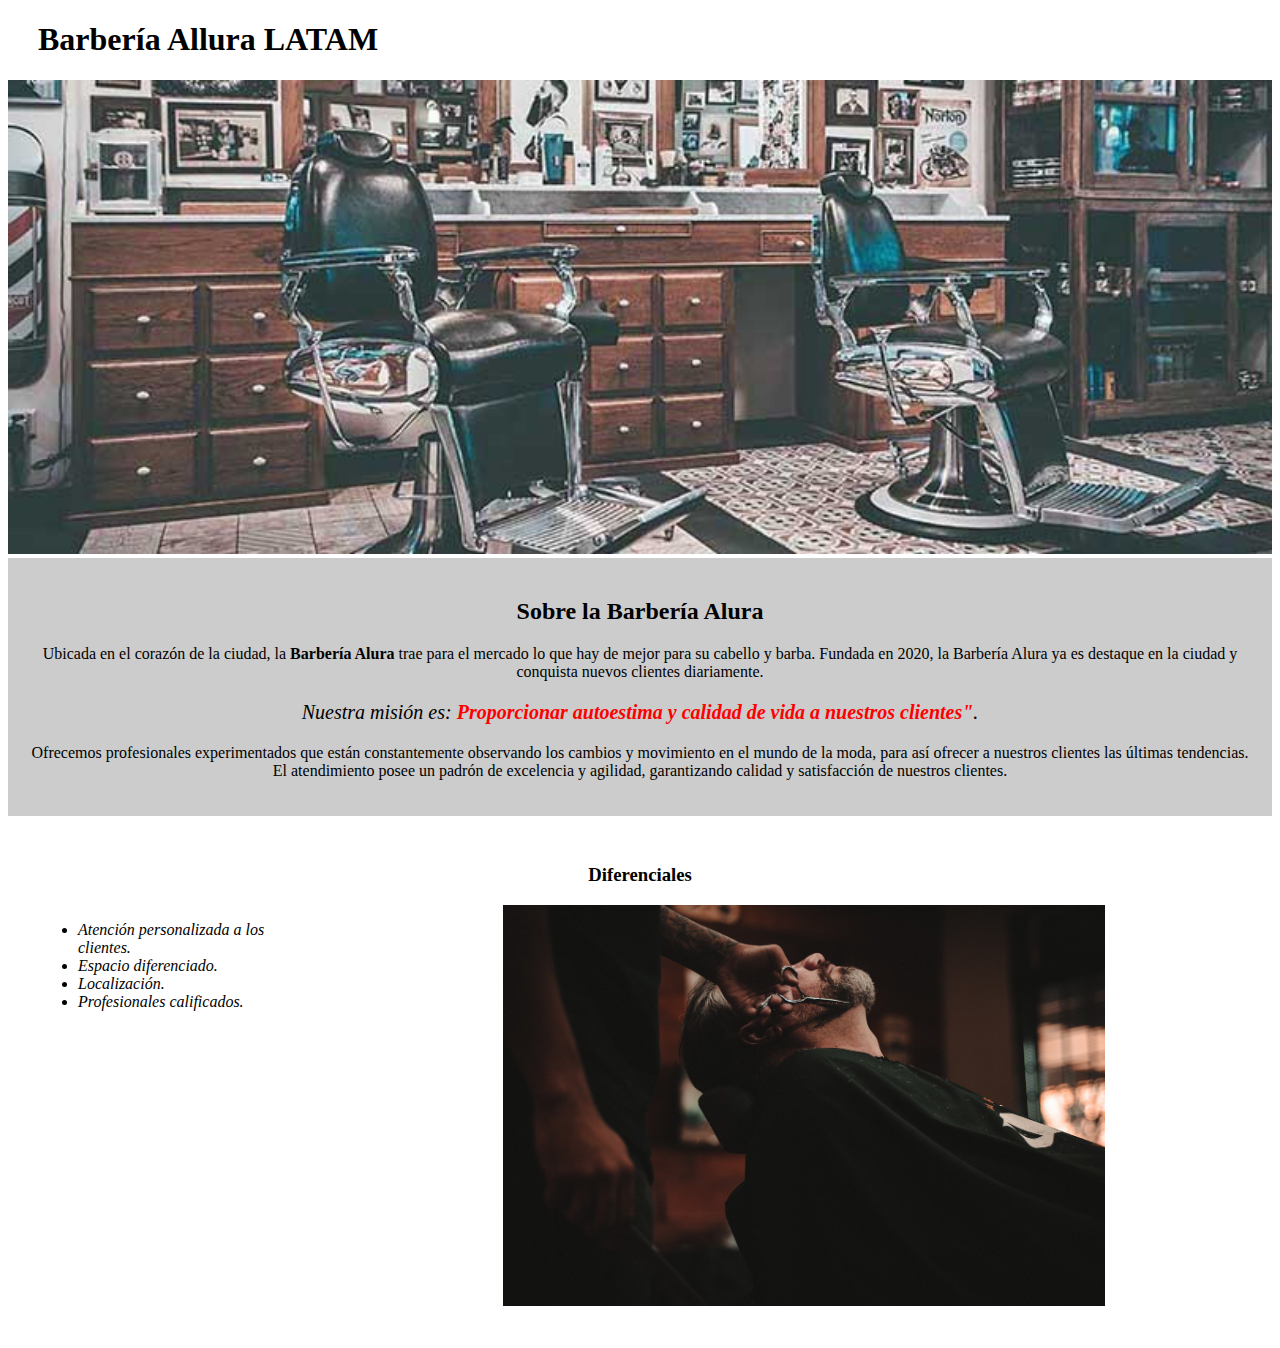
==== index.html @ 97d6d0c0 "Add files via upload" ====
<!DOCTYPE html>
<html lang="es">

<head>
  <meta charset="UTF-8" />
  <meta name="viewport" content="width=device-width, initial-scale=1.0" />
  <title>Barberia Allura LATAM</title>
  <link rel="stylesheet" href="style.css" />
</head>

<body>
  <div>
    <header>
      <h1 class="tituloPrincipal">Barbería Allura LATAM</h1>
    </header>
  </div>
  <img id="banner" src="./img/banner.jpg" />

  <div class="principal">
    <h2 class="tituloCentralizado">Sobre la Barbería Alura</h2>

    <p>
      Ubicada en el corazón de la ciudad, la
      <strong>Barbería Alura</strong> trae para el mercado lo que hay de mejor
      para su cabello y barba. Fundada en 2020, la Barbería Alura ya es
      destaque en la ciudad y conquista nuevos clientes diariamente.
    </p>

    <p id="mision">
      <em>
        Nuestra misión es:
        <strong>Proporcionar autoestima y calidad de vida a nuestros
          clientes"</strong>.
      </em>
    </p>

    <p>
      Ofrecemos profesionales experimentados que están constantemente
      observando los cambios y movimiento en el mundo de la moda, para así
      ofrecer a nuestros clientes las últimas tendencias. El atendimiento
      posee un padrón de excelencia y agilidad, garantizando calidad y
      satisfacción de nuestros clientes.
    </p>
  </div>

  <div class="diferenciales">
    <h3 class="tituloCentralizado">Diferenciales</h3>

    <ul>
      <li class="items">Atención personalizada a los clientes.</li>
      <li class="items">Espacio diferenciado.</li>
      <li class="items">Localización.</li>
      <li class="items">Profesionales calificados.</li>
    </ul>

    <img class="imagenDiferencial" src="./img/diferenciales.jpg">
  </div>
</body>

</html>
---- style.css ----
.tituloPrincipal {
  padding-left: 30px;
}

#banner {
  width: 100%;
}

.principal {
  background: #CCCCCC;
  padding: 20px;
}

.tituloCentralizado {
  text-align: center;
}

p {
  text-align: center;
}

em strong {
  color: #ff0000;
}

#mision {
  font-size: 20px;
}


.diferenciales {
  background: #FFFFFF;
  padding: 30px;
}

ul {
  display: inline-block;
  vertical-align: top;
  width: 20%;
  margin-right: 15%;
}

.items {
  font-style: italic;
}

.imagenDiferencial {
  width: 50%;
}
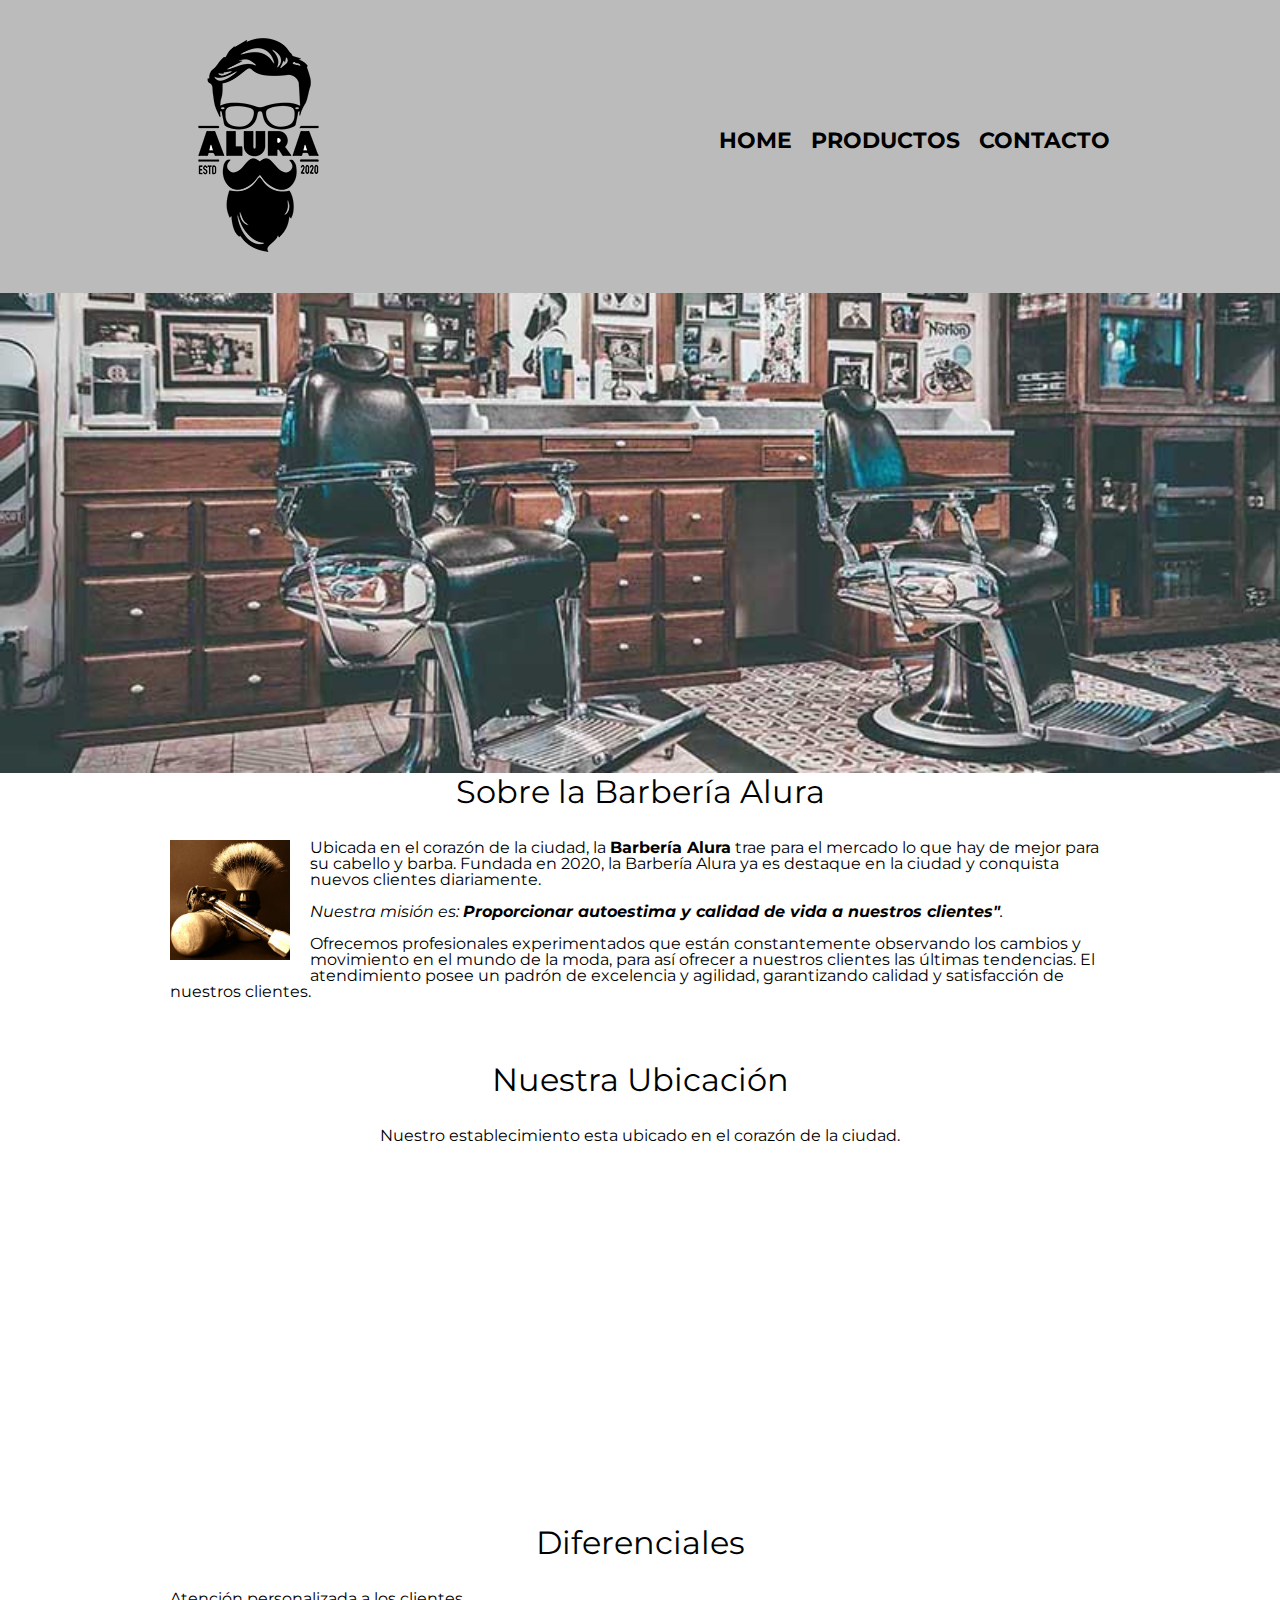
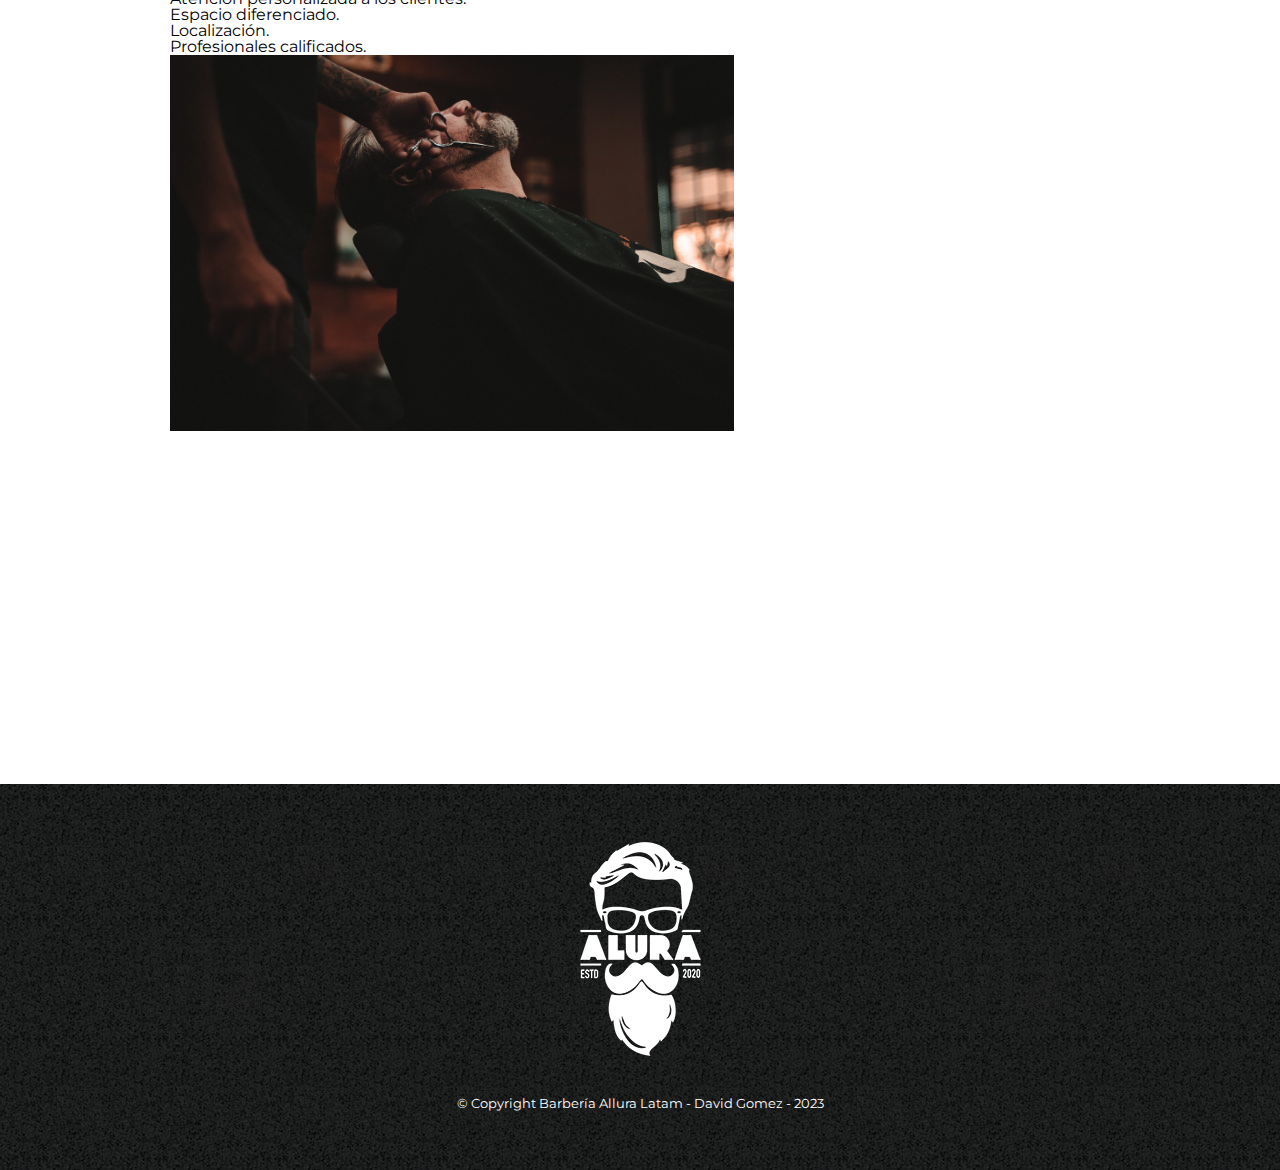
==== commit dbbd6174: "incorporacion de fuentes externas" ====
--- a/index.html
+++ b/index.html
@@ -5,56 +5,99 @@
   <meta charset="UTF-8" />
   <meta name="viewport" content="width=device-width, initial-scale=1.0" />
   <title>Barberia Allura LATAM</title>
+  <link rel="stylesheet" href="reset.css">
   <link rel="stylesheet" href="style.css" />
+  <link rel="preconnect" href="https://fonts.googleapis.com">
+  <link rel="preconnect" href="https://fonts.gstatic.com" crossorigin>
+  <link href="https://fonts.googleapis.com/css2?family=Montserrat:wght@300&display=swap" rel="stylesheet">
+
 </head>
 
 <body>
-  <div>
-    <header>
-      <h1 class="tituloPrincipal">Barbería Allura LATAM</h1>
-    </header>
-  </div>
-  <img id="banner" src="./img/banner.jpg" />
 
-  <div class="principal">
-    <h2 class="tituloCentralizado">Sobre la Barbería Alura</h2>
+  <header>
+    <div class="box">
+      <h1><img src="./img/logo.png" alt="logo barbería Alura"></h1>
+      <nav>
+        <ul class="navigation">
+          <li><a href="./index.html">Home</a></li>
+          <li><a href="./products.html">Productos</a></li>
+          <li><a href="./contact.html">Contacto</a></li>
+        </ul>
+      </nav>
+    </div>
+  </header>
 
-    <p>
-      Ubicada en el corazón de la ciudad, la
-      <strong>Barbería Alura</strong> trae para el mercado lo que hay de mejor
-      para su cabello y barba. Fundada en 2020, la Barbería Alura ya es
-      destaque en la ciudad y conquista nuevos clientes diariamente.
-    </p>
 
-    <p id="mision">
-      <em>
-        Nuestra misión es:
-        <strong>Proporcionar autoestima y calidad de vida a nuestros
-          clientes"</strong>.
-      </em>
-    </p>
+  <img class="banner" src="./img/banner.jpg" />
 
-    <p>
-      Ofrecemos profesionales experimentados que están constantemente
-      observando los cambios y movimiento en el mundo de la moda, para así
-      ofrecer a nuestros clientes las últimas tendencias. El atendimiento
-      posee un padrón de excelencia y agilidad, garantizando calidad y
-      satisfacción de nuestros clientes.
-    </p>
-  </div>
+  <main>
+    <section class="principal">
+      <h2 class="titulo-principal">Sobre la Barbería Alura</h2>
 
-  <div class="diferenciales">
-    <h3 class="tituloCentralizado">Diferenciales</h3>
+      <img  class= "utensilios" src="./img/utensilios.jpg" alt="Utensilios de un barbero">
 
-    <ul>
-      <li class="items">Atención personalizada a los clientes.</li>
-      <li class="items">Espacio diferenciado.</li>
-      <li class="items">Localización.</li>
-      <li class="items">Profesionales calificados.</li>
-    </ul>
+      <p>
+        Ubicada en el corazón de la ciudad, la
+        <strong>Barbería Alura</strong> trae para el mercado lo que hay de mejor
+        para su cabello y barba. Fundada en 2020, la Barbería Alura ya es
+        destaque en la ciudad y conquista nuevos clientes diariamente.
+      </p>
 
-    <img class="imagenDiferencial" src="./img/diferenciales.jpg">
-  </div>
+      <p id="mision">
+        <em>
+          Nuestra misión es:
+          <strong>Proporcionar autoestima y calidad de vida a nuestros
+            clientes"</strong>.
+        </em>
+      </p>
+
+      <p>
+        Ofrecemos profesionales experimentados que están constantemente
+        observando los cambios y movimiento en el mundo de la moda, para así
+        ofrecer a nuestros clientes las últimas tendencias. El atendimiento
+        posee un padrón de excelencia y agilidad, garantizando calidad y
+        satisfacción de nuestros clientes.
+      </p>
+    </section>
+
+    <section class="mapa">
+        <h3 class="titulo-principal">Nuestra Ubicación</h3>
+        <p>Nuestro establecimiento esta ubicado en el corazón de la ciudad. </p>
+
+        <iframe
+          src="https://www.google.com/maps/embed?pb=!1m18!1m12!1m3!1d3117.505457910913!2d-1.1167508793144658!3d38.614251499121245!2m3!1f0!2f0!3f0!3m2!1i1024!2i768!4f13.1!3m3!1m2!1s0xd63fdb649856e19%3A0x14116785fbe18314!2sBas%C3%ADlica%20de%20la%20Pur%C3%ADsima%20Concepci%C3%B3n!5e0!3m2!1ses!2ses!4v1706548271561!5m2!1ses!2ses"
+          width="100%" height="300" style="border:0;" allowfullscreen="" loading="lazy"
+          referrerpolicy="no-referrer-when-downgrade"></iframe>
+
+    </section>
+
+    <section class="diferenciales">
+      <h3 class="titulo-principal">Diferenciales</h3>
+
+      <ul>
+        <li class="items">Atención personalizada a los clientes.</li>
+        <li class="items">Espacio diferenciado.</li>
+        <li class="items">Localización.</li>
+        <li class="items">Profesionales calificados.</li>
+      </ul>
+
+      <img class="imagenDiferencial" src="./img/diferenciales.jpg">
+    </section>
+
+    <div class="video">
+      <iframe width="560" height="315" src="https://www.youtube.com/embed/wcVVXUV0YUY?si=op7MHEz1UCCpZY9T"
+        title="YouTube video player" frameborder="0"
+        allow="accelerometer; autoplay; clipboard-write; encrypted-media; gyroscope; picture-in-picture; web-share"
+        allowfullscreen></iframe>
+    </div>
+    
+
+  </main>
+  <footer>
+    <img src="./img/logo-blanco.png" alt="logo barbería Alura">
+    <p class="copyright">&copy Copyright Barbería Allura Latam - David Gomez - 2023</p>
+  </footer>
 </body>
 
 </html>--- a/style.css
+++ b/style.css
@@ -1,49 +1,208 @@
-.tituloPrincipal {
-  padding-left: 30px;
-}
-
-#banner {
-  width: 100%;
-}
-
-.principal {
-  background: #CCCCCC;
-  padding: 20px;
-}
-
-.tituloCentralizado {
-  text-align: center;
-}
-
-p {
-  text-align: center;
-}
-
-em strong {
-  color: #ff0000;
-}
-
-#mision {
-  font-size: 20px;
-}
-
-
-.diferenciales {
-  background: #FFFFFF;
-  padding: 30px;
-}
-
-ul {
-  display: inline-block;
-  vertical-align: top;
-  width: 20%;
-  margin-right: 15%;
-}
-
-.items {
-  font-style: italic;
-}
-
-.imagenDiferencial {
-  width: 50%;
-}+body{
+    font-family: 'Montserrat', sans-serif;
+}
+header {
+    background-color: #BBBBBB;
+    padding: 20px 0;
+}
+
+.box {
+    width: 940px;
+    position: relative;
+    margin: 0 auto;
+}
+
+nav {
+    position: absolute;
+    top: 110px;
+    right: 0;
+}
+
+nav li {
+    display: inline;
+    margin: 0 0 0 15px;
+}
+
+nav a {
+    text-transform: uppercase;
+    color: black;
+    font-weight: bold;
+    font-size: 22px;
+    text-decoration: none;
+}
+
+nav a:hover {
+    color: #c78c19;
+}
+
+.products {
+    width: 940px;
+    margin: 0 auto;
+    padding: 50px;
+}
+
+.products li {
+    display: inline-block;
+    text-align: center;
+    width: 30%;
+    vertical-align: top;
+    /*background: #CCCCCC;*/
+    margin: 0 1.5%;
+    padding: 30px 20px;
+    box-sizing: border-box;
+    border-color: black;
+    border-width: 2px;
+    border-style: solid;
+    border-radius: 15px;
+}
+
+.products li:hover {
+    border-color: #c78c19;
+}
+
+.products li:active {
+    border-color: #088c19;
+}
+
+.products h2 {
+    font-size: 30px;
+    font-weight: bold;
+}
+
+/* Como tiene predominancia el h2 con el li:hover aplicado a h2 - modifico el comportamiento*/
+.products li:hover h2 {
+    font-size: 33px;
+}
+
+.description-product {
+    font-size: 18px;
+}
+
+.price {
+    font-size: 20px;
+    font-weight: bold;
+    margin-top: 10px;
+}
+
+footer {
+    text-align: center;
+    background: url(./img/bg.jpg);
+    padding: 40px;
+}
+
+.copyright {
+    color: white;
+    font-size: 13px;
+    margin: 20px;
+}
+
+main {
+    width: 940px;
+    margin: 0 auto;
+}
+
+form {
+    margin: 40px 0;
+}
+
+form label,
+form legend {
+    display: block;
+    font-size: 20px;
+    margin: 0 0 10px;
+}
+
+.input-padron {
+    display: block;
+    margin: 0 0 20px;
+    padding: 10px 25px;
+    width: 50%;
+}
+
+.checkbox {
+    margin: 20px 0;
+}
+
+.enviar{
+    width: 40%;
+    padding: 15px 0;
+    font-size: 18px;
+    font-weight: bold;
+    color: white;
+    background: orange;
+    border: none;
+    border-radius: 5px;
+    transition: 1s all;
+    cursor: pointer;
+}
+
+.enviar:hover{
+    background: darkorange;
+    transform: scale(1.2);
+}
+
+table{
+    margin: 40px 40px;
+}
+
+thead{
+    background: #555555;
+    color: white;
+    font-weight: bold;
+}
+
+td, th{
+    border: 1px solid black;
+    padding: 8px 15px;
+}
+
+/*CSS para index.html*/
+
+.banner{
+    width: 100%;
+}
+
+.titulo-principal{
+    text-align: center;
+    font-size: 2em;/*2veces el tamaño padron*/
+    margin: 0 0 1em;
+    clear: left;
+}
+
+.principal p{
+    margin: 0 0 1em;
+}
+
+.principal strong{
+    font-weight: bold;
+}
+
+.principal em{
+    font-style: italic;
+}
+
+.utensilios{
+    width: 120px;
+    float: left;
+    margin: 0 20px 20px 0;
+}
+
+.mapa{
+    padding: 3em 0;
+}
+
+.mapa p{
+    margin: 0 0 2em;
+    text-align: center;
+}
+
+.imagenDiferencial{
+    width: 60%;
+}
+
+.video{
+    width: 560px;
+    margin: 1em auto;
+}
+
+
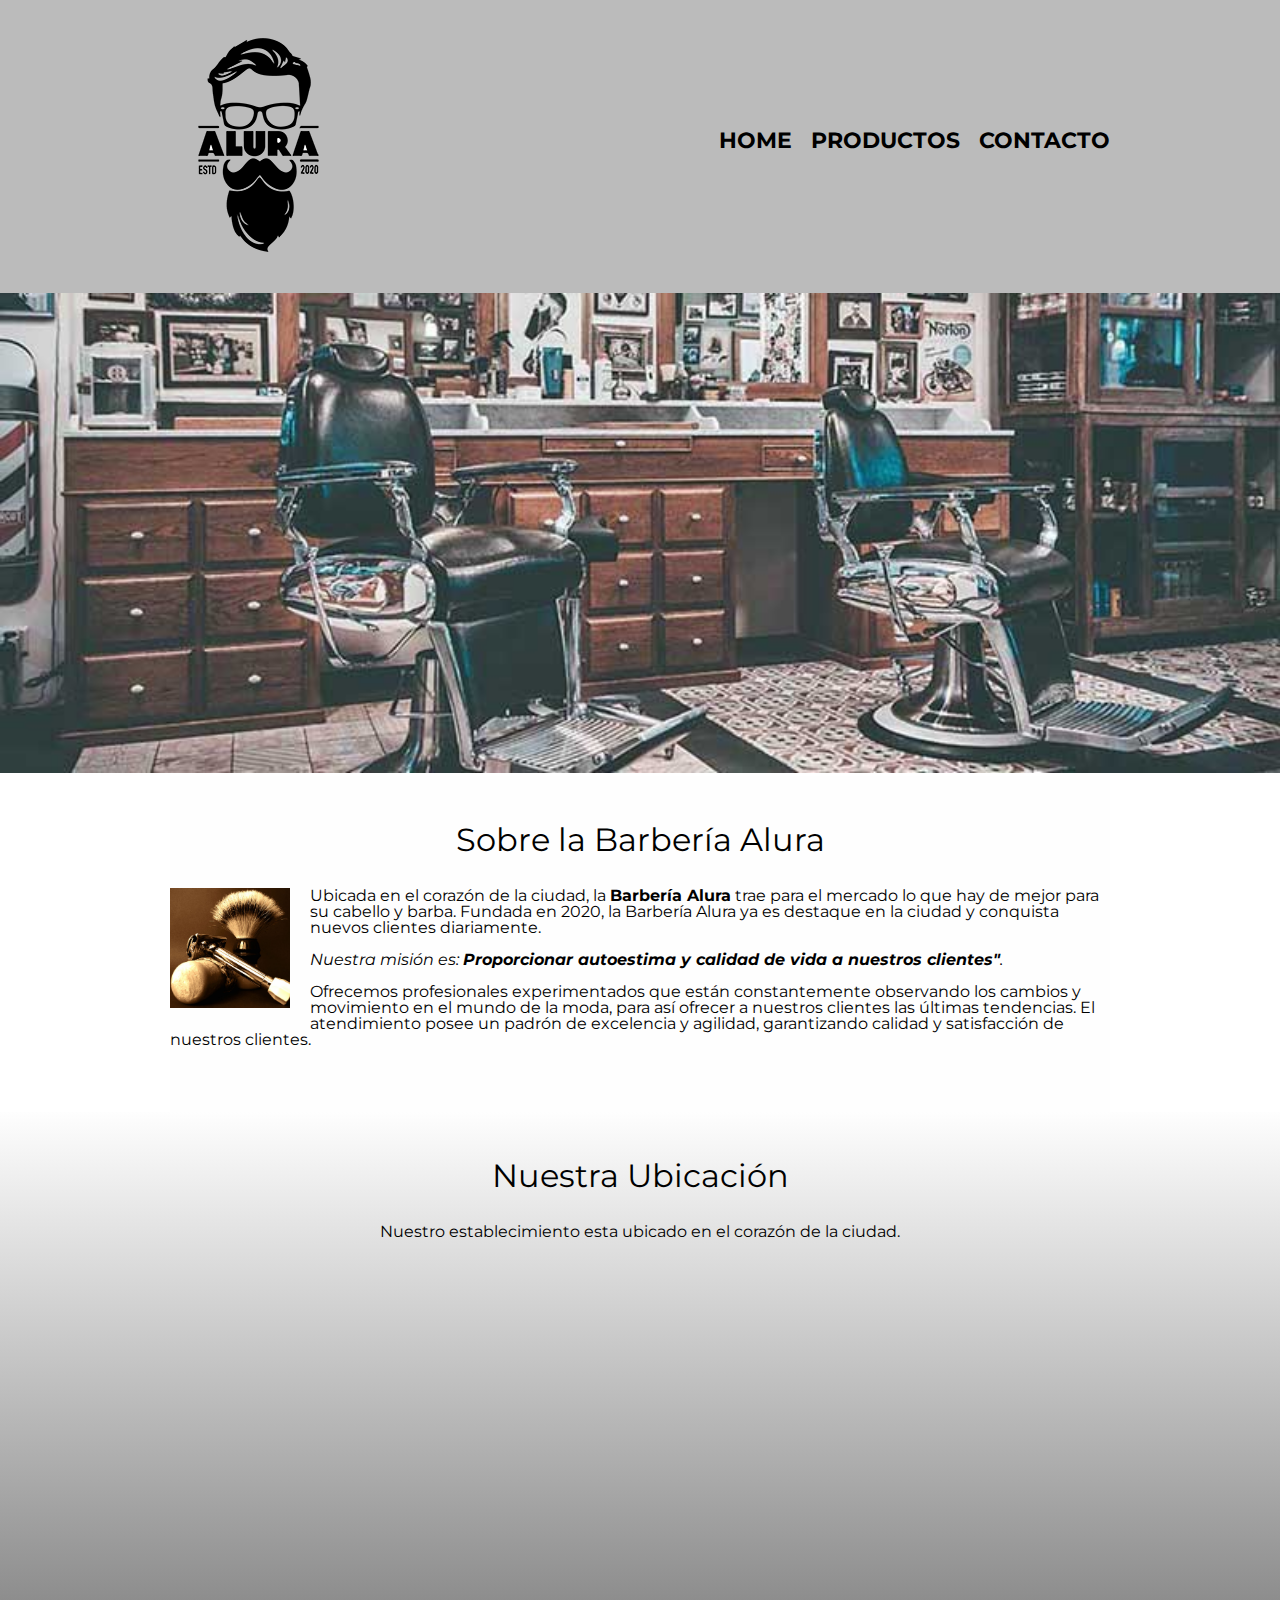
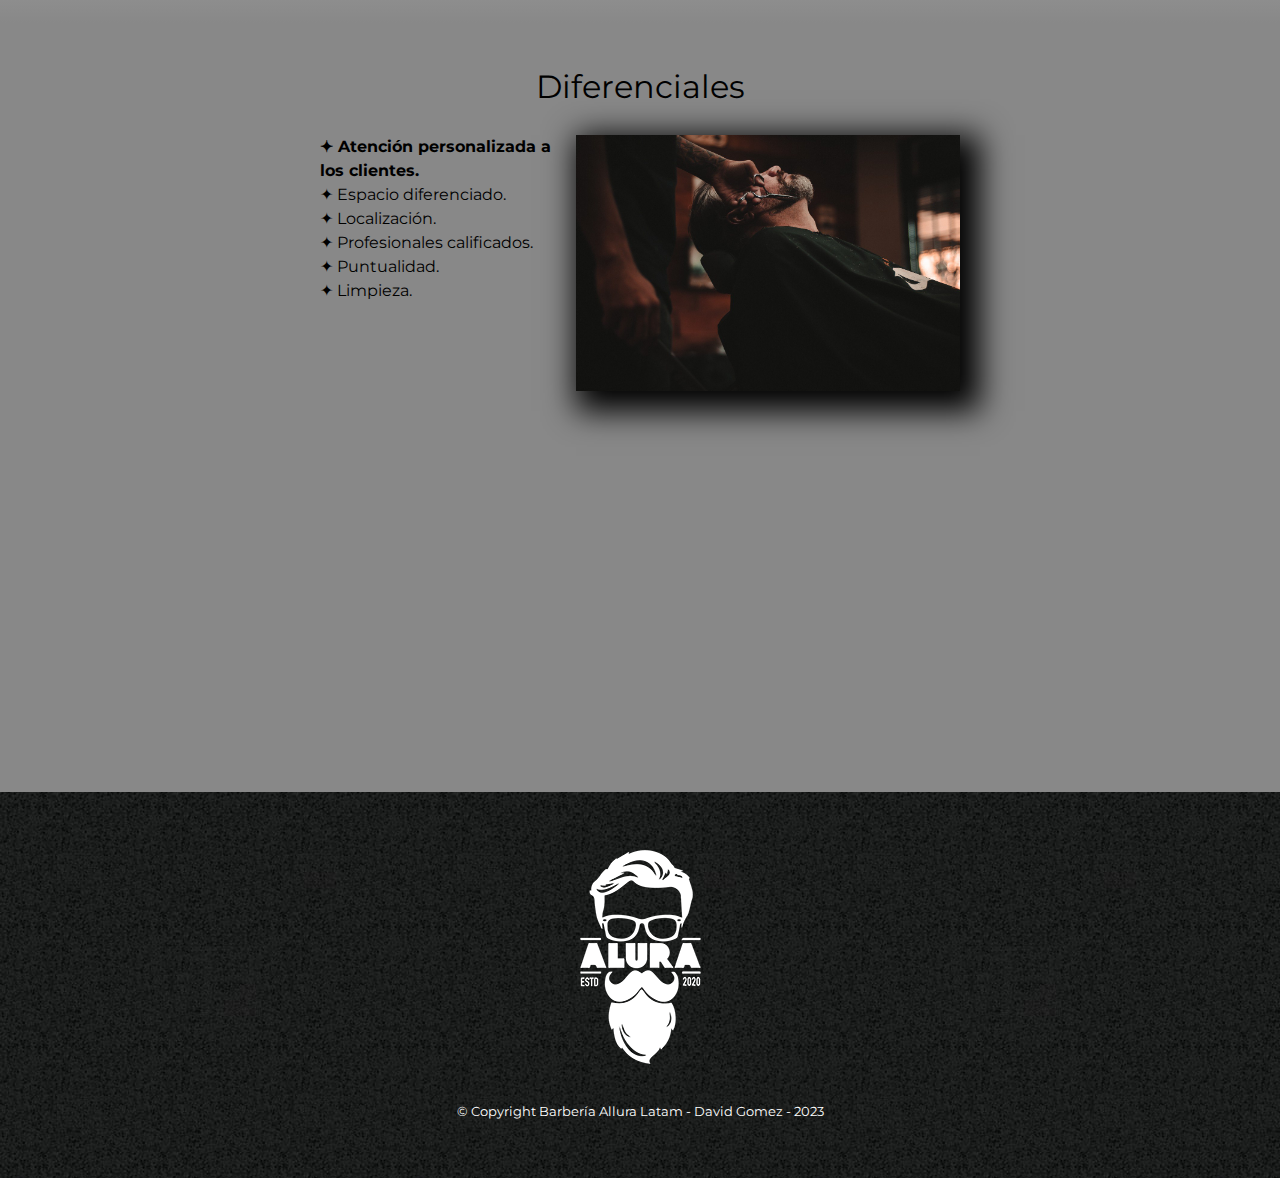
==== commit 9fb5a778: "responsive y pseudoelementos" ====
--- a/index.html
+++ b/index.html
@@ -28,14 +28,14 @@
     </div>
   </header>
 
-
   <img class="banner" src="./img/banner.jpg" />
 
   <main>
+
     <section class="principal">
       <h2 class="titulo-principal">Sobre la Barbería Alura</h2>
 
-      <img  class= "utensilios" src="./img/utensilios.jpg" alt="Utensilios de un barbero">
+      <img class="utensilios" src="./img/utensilios.jpg" alt="Utensilios de un barbero">
 
       <p>
         Ubicada en el corazón de la ciudad, la
@@ -62,36 +62,38 @@
     </section>
 
     <section class="mapa">
-        <h3 class="titulo-principal">Nuestra Ubicación</h3>
-        <p>Nuestro establecimiento esta ubicado en el corazón de la ciudad. </p>
+      <h3 class="titulo-principal">Nuestra Ubicación</h3>
+      <p>Nuestro establecimiento esta ubicado en el corazón de la ciudad. </p>
 
+      <div class="mapa-google">
         <iframe
           src="https://www.google.com/maps/embed?pb=!1m18!1m12!1m3!1d3117.505457910913!2d-1.1167508793144658!3d38.614251499121245!2m3!1f0!2f0!3f0!3m2!1i1024!2i768!4f13.1!3m3!1m2!1s0xd63fdb649856e19%3A0x14116785fbe18314!2sBas%C3%ADlica%20de%20la%20Pur%C3%ADsima%20Concepci%C3%B3n!5e0!3m2!1ses!2ses!4v1706548271561!5m2!1ses!2ses"
           width="100%" height="300" style="border:0;" allowfullscreen="" loading="lazy"
           referrerpolicy="no-referrer-when-downgrade"></iframe>
+      </div>
 
     </section>
 
     <section class="diferenciales">
       <h3 class="titulo-principal">Diferenciales</h3>
 
-      <ul>
-        <li class="items">Atención personalizada a los clientes.</li>
-        <li class="items">Espacio diferenciado.</li>
-        <li class="items">Localización.</li>
-        <li class="items">Profesionales calificados.</li>
-      </ul>
-
-      <img class="imagenDiferencial" src="./img/diferenciales.jpg">
+      <div class="contenido-diferencial">
+        <ul class="lista-diferencial">
+          <li class="items">Atención personalizada a los clientes.</li>
+          <li class="items">Espacio diferenciado.</li>
+          <li class="items">Localización.</li>
+          <li class="items">Profesionales calificados.</li>
+          <li class="items">Puntualidad.</li>
+          <li class="items">Limpieza.</li>
+        </ul><img class="imagen-diferencial" src="./img/diferenciales.jpg">
+      </div>
+      <div class="video">
+        <iframe width="100%" height="315" src="https://www.youtube.com/embed/wcVVXUV0YUY?si=op7MHEz1UCCpZY9T"
+          title="YouTube video player" frameborder="0"
+          allow="accelerometer; autoplay; clipboard-write; encrypted-media; gyroscope; picture-in-picture; web-share"
+          allowfullscreen></iframe>
+      </div>
     </section>
-
-    <div class="video">
-      <iframe width="560" height="315" src="https://www.youtube.com/embed/wcVVXUV0YUY?si=op7MHEz1UCCpZY9T"
-        title="YouTube video player" frameborder="0"
-        allow="accelerometer; autoplay; clipboard-write; encrypted-media; gyroscope; picture-in-picture; web-share"
-        allowfullscreen></iframe>
-    </div>
-    
 
   </main>
   <footer>
--- a/style.css
+++ b/style.css
@@ -1,6 +1,7 @@
-body{
+body {
     font-family: 'Montserrat', sans-serif;
 }
+
 header {
     background-color: #BBBBBB;
     padding: 20px 0;
@@ -96,10 +97,12 @@
     margin: 20px;
 }
 
+/*
 main {
     width: 940px;
     margin: 0 auto;
 }
+*/
 
 form {
     margin: 40px 0;
@@ -123,7 +126,7 @@
     margin: 20px 0;
 }
 
-.enviar{
+.enviar {
     width: 40%;
     padding: 15px 0;
     font-size: 18px;
@@ -136,73 +139,162 @@
     cursor: pointer;
 }
 
-.enviar:hover{
+.enviar:hover {
     background: darkorange;
     transform: scale(1.2);
 }
 
-table{
+table {
     margin: 40px 40px;
 }
 
-thead{
+thead {
     background: #555555;
     color: white;
     font-weight: bold;
 }
 
-td, th{
+td,
+th {
     border: 1px solid black;
     padding: 8px 15px;
 }
 
 /*CSS para index.html*/
 
-.banner{
+.banner {
     width: 100%;
 }
 
-.titulo-principal{
+.principal {
+    background: #FEFEFE;
+    padding: 3em 0;
+    width: 940px;
+    margin: 0 auto;
+}
+
+.titulo-principal {
     text-align: center;
-    font-size: 2em;/*2veces el tamaño padron*/
+    font-size: 2em;
+    /*2veces el tamaño padron*/
     margin: 0 0 1em;
     clear: left;
 }
 
-.principal p{
+/*pseudoelementos........
+
+.titulo-principal::first-letter{
+    font-weight: bold;
+}
+
+p::first-line{
+    font-style: italic;
+}
+*/
+
+.principal p {
     margin: 0 0 1em;
 }
 
-.principal strong{
-    font-weight: bold;
-}
-
-.principal em{
+.principal strong {
+    font-weight: bold;
+}
+
+.principal em {
     font-style: italic;
 }
 
-.utensilios{
+.utensilios {
     width: 120px;
     float: left;
     margin: 0 20px 20px 0;
 }
 
-.mapa{
+.mapa {
     padding: 3em 0;
-}
-
-.mapa p{
+    background: linear-gradient(#FEFEFE, #888888);
+}
+
+.mapa p {
     margin: 0 0 2em;
     text-align: center;
 }
 
-.imagenDiferencial{
+.mapa-google {
+    width: 940px;
+    margin: 0 auto;
+}
+
+
+.diferenciales {
+    padding: 3em 0;
+    background: #888888;
+
+}
+
+.contenido-diferencial {
+    width: 640px;
+    margin: 0 auto;
+
+}
+
+.lista-diferencial {
+    width: 40%;
+    display: inline-block;
+    /*Una al lado del otro*/
+    vertical-align: top;
+}
+
+.items {
+    line-height: 1.5;
+}
+
+.items::before {
+    content: "✦ ";
+}
+
+.items:first-child {
+    font-weight: bold;
+}
+
+.imagen-diferencial {
     width: 60%;
-}
-
-.video{
+    transition: 400ms;
+    box-shadow: 10px 10px 30px 10px black;
+}
+
+.imagen-diferencial:hover {
+    opacity: 0.3;
+
+}
+
+.video {
     width: 560px;
     margin: 1em auto;
 }
 
-
+/*media query*/
+
+@media screen and (max-width: 480px) {
+
+    h1 {
+        text-align: center;
+    }
+
+    nav {
+        position: static;
+    }
+
+    .box,
+    .principal,
+    .mapa-google,
+    .contenido-diferencial,
+    .video {
+        width: auto;
+    }
+
+    .lista-diferencial,
+    .imagen-diferencial {
+        width: 100%;
+    }
+}